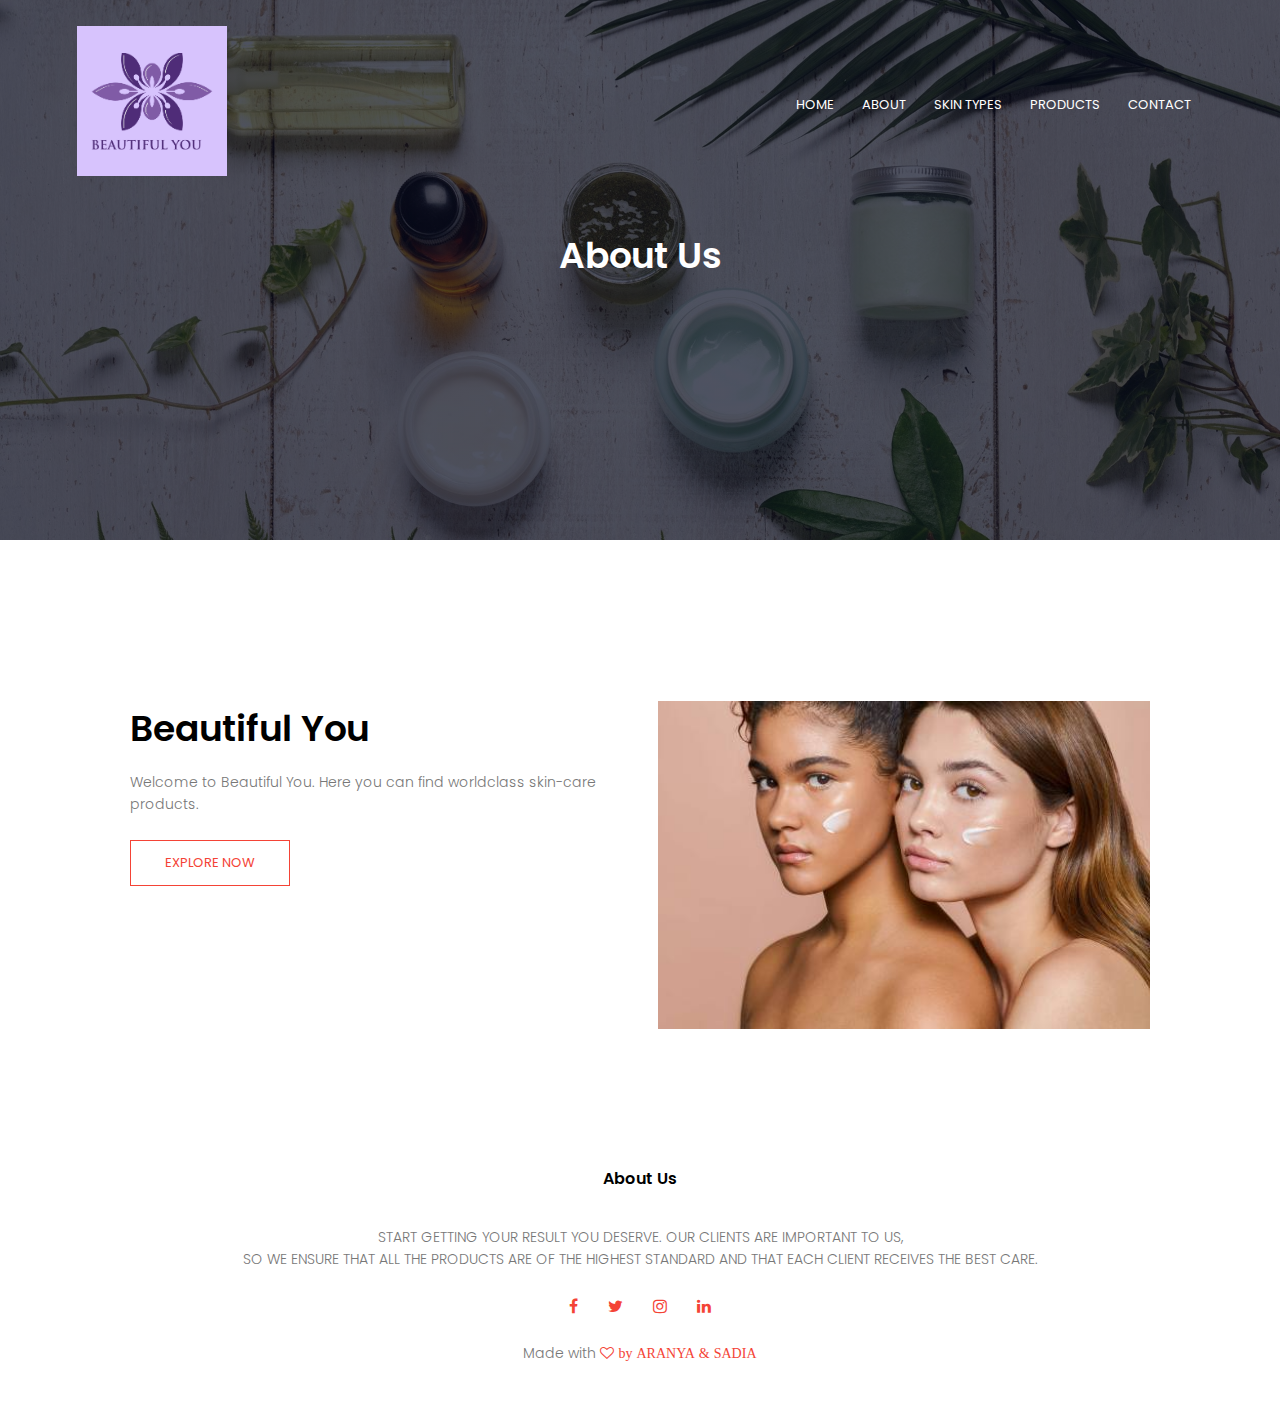
==== about.html @ c21aa821 "Add files via upload" ====
<!DOCTYPE html>
<html >
<head>

 
    <meta name="viewport" content="width=device-width, initial-scale=1.0">
    <title>Skin Care Website</title>
    <link rel="stylesheet" href="style.css">
    <link rel="preconnect" href="https://fonts.googleapis.com">
<link rel="preconnect" href="https://fonts.gstatic.com" crossorigin>
<link href="https://fonts.googleapis.com/css2?family=Poppins:ital,wght@0,200;0,300;0,400;0,600;0,700;1,100&display=swap" rel="stylesheet">
<link rel="stylesheet"href="https://stackpath.bootstrapcdn.com/font-awesome/4.7.0/css/font-awesome.min.css">
</head>
<body>
    <section class="sub-header">
<nav>
    <a href="index.html"><img src="images/dm-beauty-logo-05.png"></a>
     <div class="nav-links" id="navLinks">
        <i class="fa fa-times" onclick="hideMenu()"></i>
    <ul>
          <li><a href="">HOME</a></li>
          <li><a href="">ABOUT</a></li>
          <li><a href="">SKIN TYPES</a></li>
          <li><a href="">PRODUCTS</a></li>
          <li><a href="">CONTACT</a></li>
      </ul>
  </div>
  <i class="fa fa-bars" onclick="showMenu()"></i>
</nav>
   <h1>About Us</h1>
    </section>

    <!-------about us content----->
    
    <section class="about-us">
     <div class="row">
      <div class="aboutus-col">
          <h1>Beautiful You</h1>
          <p>Welcome to Beautiful You. Here you can find worldclass skin-care products.</p>
          <a href=""class="hero-btn red-btn">EXPLORE NOW</a>
      </div>
      <div class="aboutus-col">
     <img src="images/beautiful you.jpg">
      </div>
      </div>
    </section>




<!-----Footer---->

<section class="footer">
    <h4>About Us</h4>
    <p>START GETTING YOUR RESULT YOU DESERVE. OUR CLIENTS ARE IMPORTANT TO US,<br>SO WE ENSURE THAT ALL THE PRODUCTS ARE OF THE HIGHEST STANDARD AND THAT EACH CLIENT RECEIVES THE BEST CARE.</p>
    <div class="icons">
        <i class="fa fa-facebook" ></i>
        <i class="fa fa-twitter" ></i>
        <i class="fa fa-instagram" ></i>
        <i class="fa fa-linkedin" ></i>
    </div>
    <p>Made with   <i class="fa fa-heart-o" > by ARANYA & SADIA</i></p>
</section>

            <!------JavaScript for Toggle Menu------->
    <script>
        var navLinks = document.getElementById("navLinks");
        function showMenu(){
            navLinks.style.right="0";
        }
        function hideMenu(){
            navLinks.style.right="-200px";
        }
    </script>
</body>
</html>
---- style.css ----
*{
    margin: 0;
    padding: 0;
    font-family: 'Poppins', sans-serif;
}
.header{
    min-height: 100vh;
    width: 100%;
background-image:linear-gradient(rgba(4,9,30,0.7),rgba(4,9,30, 0.7)), url(images/shutterstock_486713719.jpg);
background-position: center;
background-size: cover;
position: relative;
}
nav{
    display: flex;
    padding: 2% 6%;
    justify-content: space-between;
    align-items: center;
}
nav img{
    width: 150px;
}
.nav-links{
    flex: 1;
    text-align: right;
}
.nav-links ul li{
    list-style: none;
    display: inline-block;
    padding: 8px 12px;
    position: relative;
}
.nav-links ul li a{
   color: #fff;
   text-decoration: none;
   font-size: 13px;
}
.nav-links ul li::after{
    content:'' ;
    width: 0%;
    height: 2px;
    background: #c003e0;
    display: block;
    margin: auto;
    transition: 0.5s;
}
.nav-links ul li:hover::after{
    width: 100%;
}
.text-box{
    width: 90%;
    color: #fff;
    position: absolute;
    top: 50%;
    left: 50%;
    transform: translate(-50%,-50%);
    text-align: center;
}
.text-box h1{ 
    font-size: 62px;
}
.text-box p{
    margin: 10px 0 40px;
    font-size: 14px;
    color: #fff;
}
.hero-btn{
    display: inline-block;
    text-decoration: none;
    color: #fff;
    border: 1px solid #fff;
    padding: 12px 34px;
    font-size: 13px;
    background: transparent;
    position: relative;
    cursor: pointer;
}
.hero-btn:hover{
    border: 1px solid #c003e0;
    background: #c003e0;
    transition: 1s;
}
nav .fa{
    display: none;
}
@media(max-width: 700px){
.text-box h1{
    font-size: 20px;}
    .nav-links ul li{
        display: block;
    }
    .nav-links{
        position: absolute;
        background: #c003e0;
        height: 100vh;
        width: 200px;
        top: 0;
        right:-200px;
        text-align: left;
        z-index: 2;
        transition: 1s;

    }
    nav .fa{
        display: block;
        color: #fff;
        margin: 10px;
        font-size: 22px;
        cursor: pointer;
    }
    .nav-links ul{
        padding: 30px;
    }
}

/*----about----*/

.about{
    width: 80%;
    margin: auto;
    text-align: center;
    padding-top: 100px;
}
h1{
    font-size: 36px;
    font-weight: 600;
}
p{
    color: #777;
    font-size: 14px;
    font-weight: 300;
    line-height: 22px;
    padding: 10px;
}
.row{
    margin-top: 5%;
    display: flex;
    justify-content: space-between;
}
.about-col{
    flex-basis: 24%;
    background: #fff3f3;
    border-radius: 10px;
    margin-bottom: 5%;
    padding: 20px 12px;
    box-sizing: border-box;
    transition: 0.5s;
}
h3{
    text-align: center;
    font-weight: 600;
    margin: 10px 0;
}
.about-col:hover{
    box-shadow: 0 0 20px 0px rgba(0,0,0,0.2);
}
@media(max-width: 700px){
    .row{
        flex-direction: column;
    }
}


/*-----products----*/

.products{
    width: 80%;
    margin: auto;
    text-align: center;
    padding-top: 50px;
}
.products-col{
   flex-basis: 47%;
   border-radius: 10px;
   margin-bottom: 30px;
   position: relative;
   overflow: hidden;
}
.products-col img{
    width: 100%;
    display: block;
}
.layer{
    background:transparent;
    height: 100%;
    width: 100%;
    position: absolute;
    top: 0;
    left: 0;
    transition: 0.5s;
}
.layer:hover{
    background: rgba(180,129,129,0.7);
}
.layer h3{
    width: 100%;
    font-weight: 500;
    color: #fff;
    font-size: 26px;
    bottom: 0;
    left: 50%;
    transform:translateX(-50%);
    position: absolute;
    opacity: 0;
    transition: 0.5s;
}
.layer:hover h3{
    bottom: 40%;
    opacity: 1;
}

/*------A Unique Place----*/

.A-Unique-Place {
    width: 80%;
    margin: auto;
    text-align: center;
    padding-top: 100px;
}
.A-Unique-Place-col{
    flex-basis: 31%;
    border-radius: 10px;
    margin-bottom: 5%;
    text-align: left;
}
.A-Unique-Place-col img{
    width: 100%;
    border-radius: 10px;
}
.A-Unique-Place-col p{
    padding: 0;
}
.A-Unique-Place-col h3{
    margin-top: 16px;
    margin-bottom: 15px;
    text-align: left;
}

/*------reviews------*/
.reviews{
    width: 80%;
    margin: auto;
    padding-top: 100px;
    text-align: center;
}
.reviews-col{
    flex-basis: 44%;
    border-radius: 10px;
    margin-bottom: 5%;
    text-align: left;
    background: #fff3f3;
    padding: 25px;
    cursor: pointer;
    display: flex;
}
.reviews-col img{
    height: 40px;
    margin-left: 5px;
    margin-right: 30px;
    border-radius: 50%;
}
.reviews-col p{
    padding: 0;
}
.reviews-col h3{
    margin-top: 15px;
    text-align: left;
}
.reviews-col .fa{
    color: #f44336;
}
@media(max-width:700px){
    .reviews-col img{
        margin-left: 0px;
        margin-right: 15px;
        }
}

/*-----call to action-----*/

.cta{
    margin: 100px auto;
    width: 80%;
    background-image: linear-gradient(rgba(0,0,0,0.7),rgba(0,0,0,0.7)),url(images/artisan-clinics-911774400.jpg);
    background-position: center;
    background-size: cover;
    border-radius: 10px;
    text-align: center;
    padding: 100px 0;
}
.cta h1{
    color: #fff;
    margin-bottom: 40px;
    padding: 0;
}
@media(max-width:700px){
    .cta h1{
        font-size: 24px;
    }
}


/*-----footer-----*/

.footer{
    width: 100%;
    text-align: center;
    padding: 30px 0;
}
.footer h4{
    margin-bottom: 25px;
    margin-top: 20px;
    font-weight: 600;
}
.icons .fa{
    color: #f44336;
    margin: 0 13px;
    cursor: pointer;
    padding: 18px 0;
}
.fa-heart-o{
    color: #f44336;
}

/*------about us page-------*/

.sub-header{
    height: 60vh;
    width: 100%;
    background-image: linear-gradient(rgba(4,9,30,0.7),rgba(4,9,30,0.7)),url(images/about\ us\ 2.jpg);
    background-position: center;
    background-size: cover;
    text-align: center;
    color: #fff;
}
.sub-header h1{
    margin-top: 20px;
}
.about-us{
    width: 80%;
    margin: auto;
    padding-top: 80px;
    padding-bottom:50px ;
}
.aboutus-col{
    flex-basis: 48%;
    padding: 30px 2px;
}
.aboutus-col img{
    width: 100%;
}
.aboutus-col h1{
    padding-top: 0;
}
.aboutus-col p{
    padding: 15px 0 25px;
}
.red-btn{
border: 1px solid #f44336;
background: transparent;
color: #f44336;
}
.red-btn:hover{
    color: #fff;
}
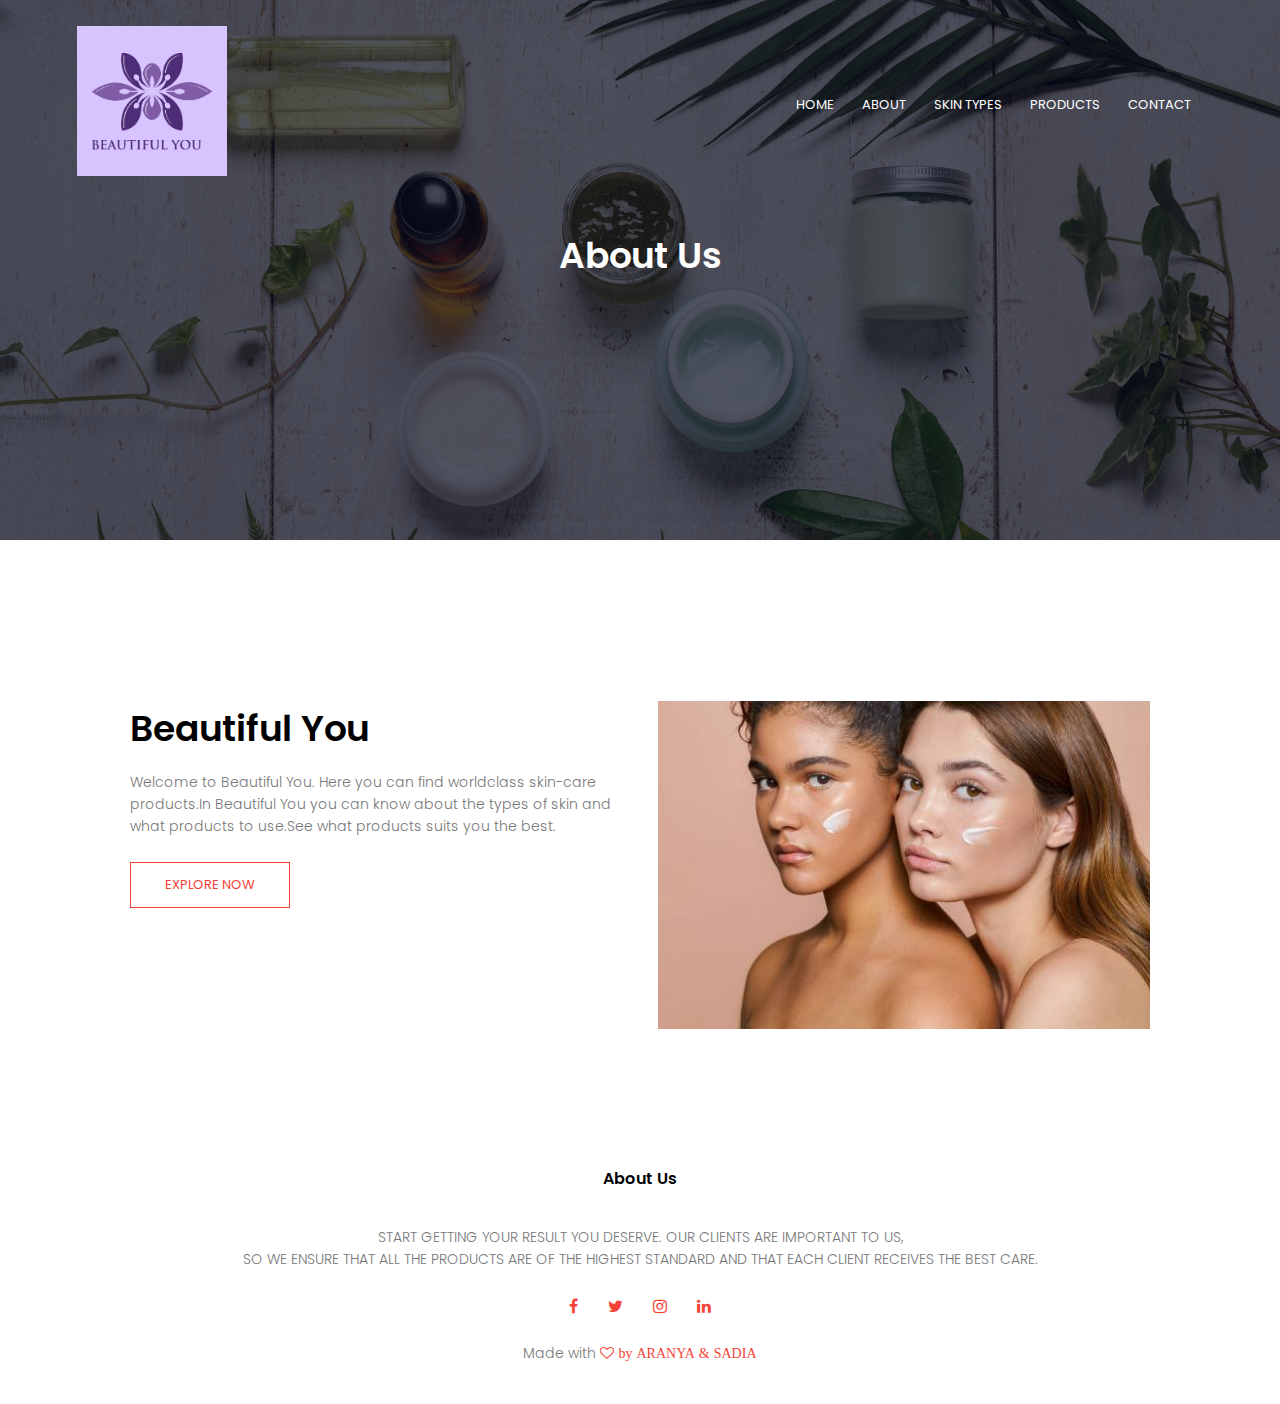
==== commit b26e7bcf: "Add files via upload" ====
--- a/about.html
+++ b/about.html
@@ -18,11 +18,12 @@
      <div class="nav-links" id="navLinks">
         <i class="fa fa-times" onclick="hideMenu()"></i>
     <ul>
-          <li><a href="">HOME</a></li>
-          <li><a href="">ABOUT</a></li>
-          <li><a href="">SKIN TYPES</a></li>
-          <li><a href="">PRODUCTS</a></li>
-          <li><a href="">CONTACT</a></li>
+          
+        <li><a href="index.html">HOME</a></li>
+        <li><a href="about.html">ABOUT</a></li>
+        <li><a href="skintypes.html">SKIN TYPES</a></li>
+        <li><a href="products.html">PRODUCTS</a></li>
+        <li><a href="contact.html">CONTACT</a></li>
       </ul>
   </div>
   <i class="fa fa-bars" onclick="showMenu()"></i>
@@ -36,7 +37,7 @@
      <div class="row">
       <div class="aboutus-col">
           <h1>Beautiful You</h1>
-          <p>Welcome to Beautiful You. Here you can find worldclass skin-care products.</p>
+          <p>Welcome to Beautiful You. Here you can find worldclass skin-care products.In Beautiful You you can know about the types of skin and what products to use.See what products suits you the best.</p>
           <a href=""class="hero-btn red-btn">EXPLORE NOW</a>
       </div>
       <div class="aboutus-col">
--- a/style.css
+++ b/style.css
@@ -90,7 +90,7 @@
         display: block;
     }
     .nav-links{
-        position: absolute;
+        position: fixed;
         background: #c003e0;
         height: 100vh;
         width: 200px;
@@ -362,4 +362,79 @@
 }
 .red-btn:hover{
     color: #fff;
-}+}
+
+/*-------Products for your skin-type------*/
+
+.Products-for-your-skin-type{
+    width: 80%;
+    margin: auto;
+    padding-top: 80px;
+    padding-bottom: 50px;
+}
+.Products-for-your-skin-type-col{
+    flex-basis: 48%;
+    padding: 30px 2px;
+}
+.Products-for-your-skin-type-col img{
+    width: 100%;
+    padding-top: 130px;
+}
+.Products-for-your-skin-type-col h1{
+    padding-top: 0;
+}
+.Products-for-your-skin-type-col p{
+    padding: 15px 0 25px;
+}
+@media(max-width:700){
+    .sub-header h1{
+        font-size: 24px;
+    }
+}
+
+
+/*-----Contact Us Page-----*/
+.location{
+    width: 80%;
+    margin: auto;
+    padding: 80px 0;
+}
+.location iframe{
+    width: 100%;
+}
+.contact-us{
+    width: 80%;
+    margin: auto;
+}
+.contact-col{
+    flex-basis: 48%;
+    margin-bottom: 30px;
+}
+.contact-col div{
+    display: flex;
+    align-items: center;
+    margin-bottom: 40px;
+}
+.contact-col div .fa{
+    font-size: 28px;
+    color: #f44336;
+    margin: 10px;
+    margin-right: 30px;
+}
+.contact-col div p {
+    padding: 0;
+}
+.contact-col div h5{
+    font-size: 20px;
+    margin-bottom: 5px;
+    color: #555;
+    font-weight: 400;
+}
+.contact-col input, .contact-col textarea{
+    width: 100%;
+    padding: 15px;
+    margin-bottom: 17px;
+    outline: none;
+    border: 1px solid #ccc;
+    box-sizing: border-box;
+}
